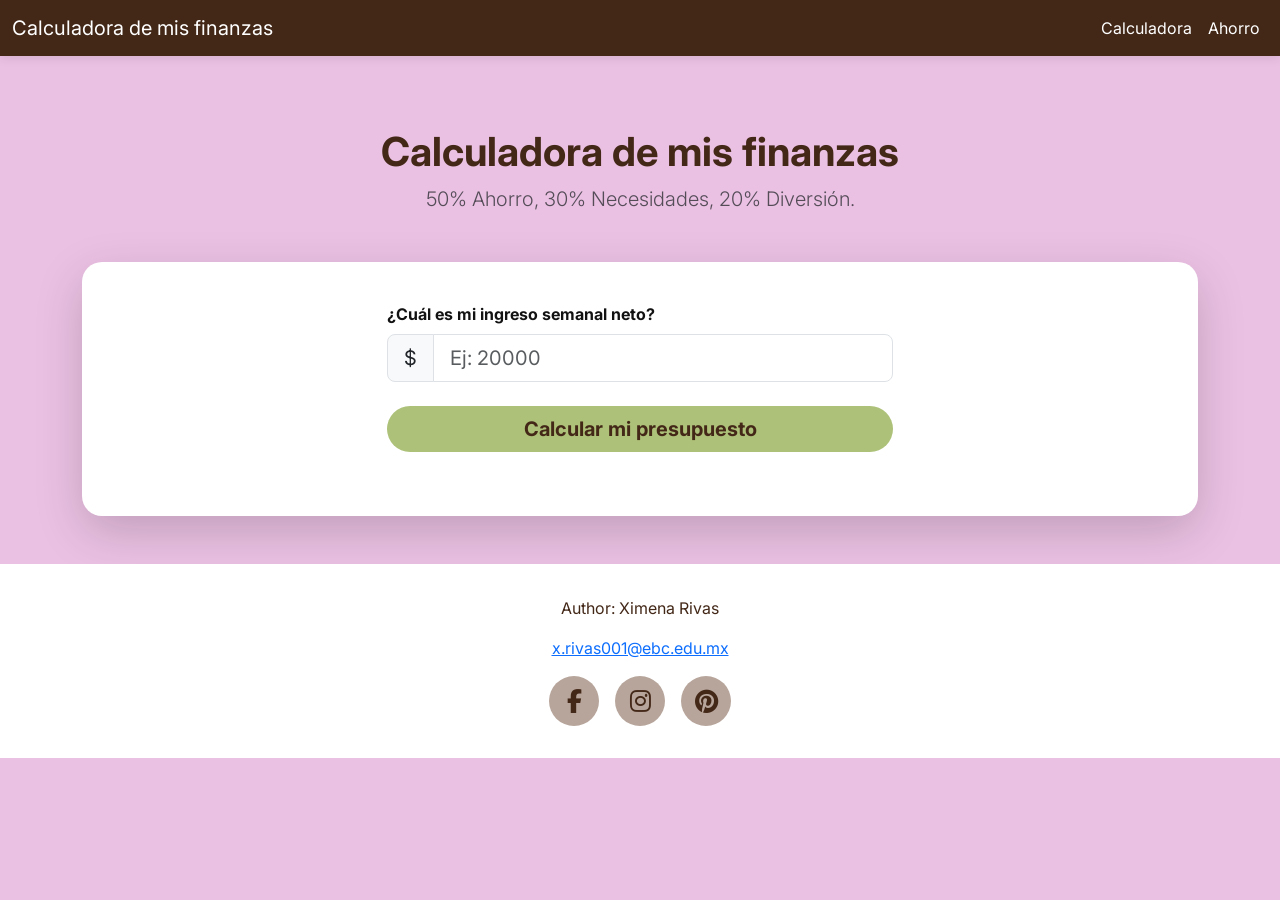
==== calculadora/index.html @ d199ebe6 "Add files via upload" ====
<!DOCTYPE html>
<html>
<head>
<title>Calculadora</title>

 <!-- Bootstrap CSS -->
    <link href="https://cdn.jsdelivr.net/npm/bootstrap@5.3.3/dist/css/bootstrap.min.css" rel="stylesheet">
    
    <!-- Fuente  (Estilo Bancario Moderno) -->
    <link href="https://fonts.googleapis.com/css2?family=Inter:wght@300;400;600;700&display=swap" rel="stylesheet">
    
    <!-- Iconos (FontAwesome) para ilustrar las categorías -->
    <link rel="stylesheet" href="https://cdnjs.cloudflare.com/ajax/libs/font-awesome/6.4.0/css/all.min.css">
    
    <!--Mis estilos-->
    <link rel="stylesheet" href="css/style.css">
</head>
<body>
<nav class="navbar navbar-expand-lg navbar-custom fixed-top">
        <div class="container-fluid">
            <a class="navbar-brand" href="#"> Calculadora de mis finanzas</a>
            
            <button class="navbar-toggler" type="button" data-bs-toggle="offcanvas" data-bs-target="#offcanvasMenu" aria-controls="offcanvasMenu" aria-label="Toggle navigation">
                <span class="navbar-toggler-icon"></span>
            </button>
            
            <!-- Menú Desktop -->
            <div class="collapse navbar-collapse" id="navbarNavDesktop">
                <ul class="navbar-nav ms-auto">
                    <li class="nav-item"><a class="nav-link active" href="index.html">Calculadora</a></li>
                    <!-- ¡ENLACE ACTUALIZADO! -->
                    
                    <li class="nav-item"><a class="nav-link" href="#">Ahorro</a></li>
                </ul>
            </div>
        </div>
    </nav>
    
    <!-- OFFCANVAS MÓVIL (Tu diseño solicitado) -->
    <div class="offcanvas offcanvas-end" tabindex="-1" id="offcanvasMenu" aria-labelledby="offcanvasMenuLabel">
      <div class="offcanvas-header">
        <h5 class="offcanvas-title" id="offcanvasMenuLabel">MENÚ FINANCIERO</h5>
        <button type="button" class="btn-close btn-close-white" data-bs-dismiss="offcanvas" aria-label="Close"></button>
      </div>
      <div class="offcanvas-body">
        <ul class="navbar-nav justify-content-end flex-grow-1 pe-3">
            <li class="nav-item"><a class="nav-link active" href="index.html" data-bs-dismiss="offcanvas">Calculadora</a></li>
            <li class="nav-item"><a class="nav-link" href="#" data-bs-dismiss="offcanvas">Contáctanos</a></li>
        </ul>
      </div>
    </div>

    <!--
    ==================================================
    === CUERPO PRINCIPAL: CALCULADORA 50/30/20
    ==================================================
    -->
    <div class="container my-5 content-wrapper">
        <div class="text-center mb-5">
            <h1 class="main-title">Calculadora de mis finanzas</h1>
            <p class="lead text-muted">50% Ahorro, 30% Necesidades, 20% Diversión.</p>
        </div>

        <div class="calculator-card shadow-lg">
            
            <!-- SECCIÓN 1: ENTRADA DE DATOS -->
            <div class="row justify-content-center mb-4">
                <div class="col-md-8 col-lg-6">
                    <label for="netIncome" class="form-label fw-bold">¿Cuál es mi ingreso semanal neto?</label>
                    <div class="input-group input-group-lg">
                        <span class="input-group-text bg-light">$</span>
                        <input type="number" class="form-control" id="netIncome" placeholder="Ej: 20000">
                    </div>
                    <div class="d-grid gap-2 mt-4">
                        <button class="btn btn-calculate btn-lg" onclick="calculateBudget()">
                            Calcular mi presupuesto
                        </button>
                    </div>
                </div>
            </div>

            <!-- SECCIÓN 2: RESULTADOS VISUALES (OCULTO AL INICIO) -->
            <div id="resultsSection" class="d-none animate-fade-in">
                <hr class="my-5">
                
                <h3 class="text-center mb-4" style="color: var(--color-primary);">Así deberías distribuir tu dinero si eres estudiante:</h3>

                <!-- GRÁFICO CSS PURO -->
                <div class="chart-container mb-5">
                    <div class="pie-chart" id="budgetChart"></div>
                </div>

                <!-- TARJETAS DE DESGLOSE (GRID SYSTEM) -->
                <div class="row g-4">
                    
                    <!-- 50% NECESIDADES -->
                    <div class="col-12 col-md-4">
                        <div class="card h-100 result-card border-needs">
                            <div class="card-body text-center">
                                <div class="icon-circle bg-needs mb-3">
                                    <i class="fa-solid fa-house"></i>
                                </div>
                                <h5 class="card-title text-needs">50% Ahorro</h5>
                                <p class="display-6 fw-bold" id="valNeeds">$0</p>
                                <p class="card-text small text-muted">Fondo de emergencia, regalos, pago de deudas.</p>
                            </div>
                        </div>
                    </div>

                    <!-- 30% GUSTOS -->
                    <div class="col-12 col-md-4">
                        <div class="card h-100 result-card border-wants">
                            <div class="card-body text-center">
                                <div class="icon-circle bg-wants mb-3">
                                    <i class="fa-solid fa-plane"></i>
                                </div>
                                <h5 class="card-title text-wants">30% Necesidades</h5>
                                <p class="display-6 fw-bold" id="valWants">$0</p>
                                <p class="card-text small text-muted">Comida, escuela, gasolina.</p>
                            </div>
                        </div>
                    </div>

                    <!-- 20% AHORRO -->
                    <div class="col-12 col-md-4">
                        <div class="card h-100 result-card border-savings">
                            <div class="card-body text-center">
                                <div class="icon-circle bg-savings mb-3">
                                    <i class="fa-solid fa-piggy-bank"></i>
                                </div>
                                <h5 class="card-title text-savings">20% Diversión</h5>
                                <p class="display-6 fw-bold" id="valSavings">$0</p>
                                <p class="card-text small text-muted">Salidas, ropa, maquillaje, hobbies.</p>
                            </div>
                        </div>
                    </div>

                </div> <!-- Fin Row -->
            </div> <!-- Fin Results -->

        </div>
    </div>

<footer id="main-footer">
    <p>Author: Ximena Rivas</p>
  <p><a href="mailto:x.rivas001@ebc.edu.mx">x.rivas001@ebc.edu.mx</a></p>
      <div class="social">
      <a href="#"><i class="fab fa-facebook-f"> </i></a>
      <a href="#"><i class="fab fa-instagram"> </i></a>
      <a href="#"><i class="fab fa-pinterest"> </i></a>
      </div>
      
    </footer>

    <!-- Bootstrap Bundle with Popper -->
    <script src="https://cdn.jsdelivr.net/npm/bootstrap@5.3.3/dist/js/bootstrap.bundle.min.js"></script>

    <!--LÓGICA JS-->
    <script src="js/script.js"></script>
</body>
</html>
---- calculadora/css/style.css ----
/* Variables y colores generales */
:root {
    --color-primary: #432818;   /* Café oscuro */
    --color-needs: #432818;     /* Café oscuro */
    --color-wants: #e07a5f;     /* Salmón */
    --color-savings: #adc178;   /* Verde claro */
    
    --color-bg: #F4F4F4;
    --color-text: #121212;
}

body {
    font-family: 'Inter', sans-serif;
    background-color: var(--color-bg);
    color: var(--color-text);
    padding-top: 80px; /* Espacio para el navbar fijo */
}

/* === NAVBAR Y OFFCANVAS (CONSERVADOS) === */
.navbar-custom {
    background-color: var(--color-primary);
    box-shadow: 0 2px 10px rgba(0,0,0,0.1);
}
.navbar-brand, .nav-link {
    color: white !important;
}
.offcanvas-header {
    background-color: var(--color-primary);
    color: white;
}
.offcanvas-title {
    color: white;
}

/* === TARJETA PRINCIPAL === */
.calculator-card {
    background-color: white;
    border-radius: 20px;
    padding: 40px;
    border: none;
}

.main-title {
    color: var(--color-primary);
    font-weight: 700;
}

/* === BOTÓN DE CALCULAR === */
.btn-calculate {
    background-color: var(--color-savings); /* Amarillo llamativo */
    color: var(--color-primary);
    font-weight: 700;
    border: none;
    border-radius: 50px;
    transition: transform 0.2s;
}
.btn-calculate:hover {
    background-color: #dde5b6;
    transform: scale(1.02);
}

/* === ESTILOS DE RESULTADOS (LAS 3 TARJETAS) === */
.result-card {
    border: none;
    background-color: #f9f9f9;
    border-radius: 15px;
    transition: transform 0.3s;
}
.result-card:hover {
    transform: translateY(-5px);
    box-shadow: 0 10px 20px rgba(0,0,0,0.05);
}

/* Bordes superiores de colores */
.border-needs { border-top: 5px solid var(--color-needs); }
.border-wants { border-top: 5px solid var(--color-wants); }
.border-savings { border-top: 5px solid var(--color-savings); }

/* Textos de colores */
.text-needs { color: var(--color-needs); }
.text-wants { color: var(--color-wants); }
.text-savings { color: #dcb342; /* Un poco más oscuro para leerse bien */ }

/* Círculos de iconos */
.icon-circle {
    width: 60px;
    height: 60px;
    border-radius: 50%;
    margin: 0 auto;
    display: flex;
    align-items: center;
    justify-content: center;
    color: white;
    font-size: 1.5rem;
}
.bg-needs { background-color: var(--color-needs); }
.bg-wants { background-color: var(--color-wants); }
.bg-savings { background-color: var(--color-savings); }

/* === GRÁFICO DE PASTEL (CSS PURO) === */
.chart-container {
    display: flex;
    justify-content: center;
    align-items: center;
}
.pie-chart {
    width: 200px;
    height: 200px;
    border-radius: 50%;
    /* Truco de CSS para hacer un gráfico circular con gradiente cónico */
    background: conic-gradient(
        var(--color-needs) 0% 50%,   /* 0 a 50% Azul */
        var(--color-wants) 50% 80%,  /* 50 a 80% Aqua (30% total) */
        var(--color-savings) 80% 100% /* 80 a 100% Amarillo (20% total) */
    );
    box-shadow: 0 4px 15px rgba(0,0,0,0.2);
    position: relative;
}
/* Agujero del centro para hacerlo "Donut Chart" */
.pie-chart::after {
    content: "FINXIME";
    position: absolute;
    top: 50%; left: 50%;
    transform: translate(-50%, -50%);
    width: 120px; height: 120px;
    background: white;
    border-radius: 50%;
    display: flex;
    align-items: center;
    justify-content: center;
    font-weight: bold;
    color: var(--color-primary);
}

/* Animación simple */
.animate-fade-in {
    animation: fadeIn 0.8s ease-in-out;
}
@keyframes fadeIn {
    from { opacity: 0; transform: translateY(20px); }
    to { opacity: 1; transform: translateY(0); }
}

/* Ajustes Móviles */
@media (max-width: 768px) {
    .calculator-card { padding: 20px; }
    .display-6 { font-size: 1.5rem; }
}

/* MEDIAS QUERIES PARA DIFERENTES DISPOSITIVOS*/

/* Ajusta el color del body, al cambiar el tamaño de la página*/

/* PANTALLA PEQUEÑA */

@media (max-width: 700px){
  body{
    background-color:#afacae;
    flex-direction: row;
  }
}

/* PANTALLA MEDIANA */

@media (min-width: 900px){
  body{
    background-color:#bea693;
    flex-direction: column;
  }
}

/* PANTALLA GRANDE */

@media (min-width: 1200px){
  body{
    background-color:#ebc1e3;
    flex-direction: column;
  }
}

/* PANTALLA EXTRA GRANDE */

@media (min-width: 1500px){
  body{
    background-color:#faf0ca;
    flex-direction: column;
  }
}

footer{
  background: white;
  color:#432818;
  text-align:center;
  padding: 2rem;
  margin-top: 2rem;
}

.social{
  display:flex;
  gap: 1rem;
  justify-content: center;
  margin-top: 1rem;
}

.social a{
  display: inline-flex;
  align-items: center;
  justify-content: center;
  width: 50px;
  height: 50px;
  background: #b7a59b;
  color:#432818;
  border-radius: 50%;
  text-decoration: none;
  font-size:1.5rem;
}
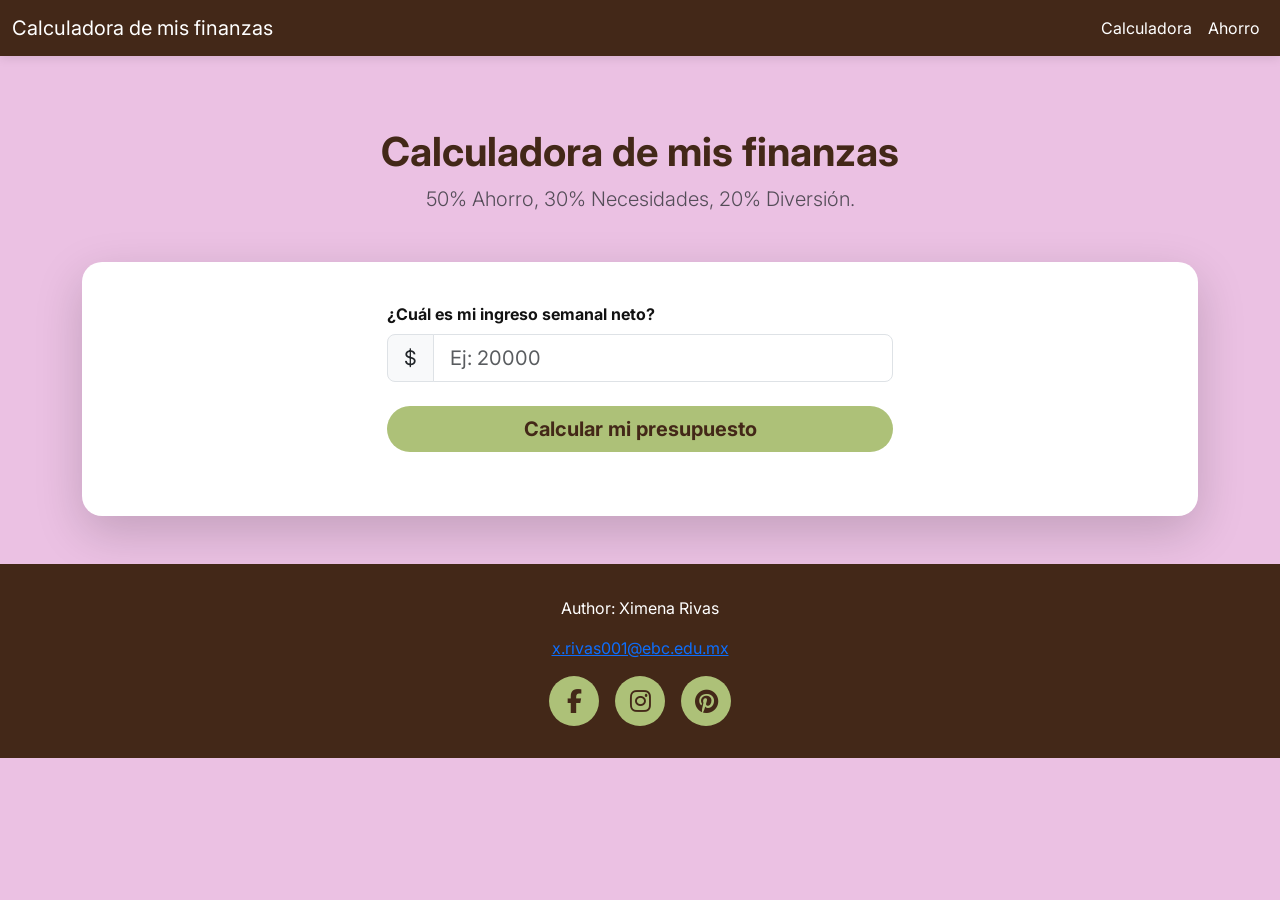
==== commit 838c6dcf: "reemplazar" ====
--- a/calculadora/index.html
+++ b/calculadora/index.html
@@ -27,7 +27,7 @@
             <!-- Menú Desktop -->
             <div class="collapse navbar-collapse" id="navbarNavDesktop">
                 <ul class="navbar-nav ms-auto">
-                    <li class="nav-item"><a class="nav-link active" href="index.html">Calculadora</a></li>
+                    <li class="nav-item"><a class="nav-link active" href="index1.html">Calculadora</a></li>
                     <!-- ¡ENLACE ACTUALIZADO! -->
                     
                     <li class="nav-item"><a class="nav-link" href="#">Ahorro</a></li>
@@ -44,7 +44,7 @@
       </div>
       <div class="offcanvas-body">
         <ul class="navbar-nav justify-content-end flex-grow-1 pe-3">
-            <li class="nav-item"><a class="nav-link active" href="index.html" data-bs-dismiss="offcanvas">Calculadora</a></li>
+            <li class="nav-item"><a class="nav-link active" href="index1.html" data-bs-dismiss="offcanvas">Calculadora</a></li>
             <li class="nav-item"><a class="nav-link" href="#" data-bs-dismiss="offcanvas">Contáctanos</a></li>
         </ul>
       </div>
--- a/calculadora/css/style.css
+++ b/calculadora/css/style.css
@@ -188,8 +188,8 @@
 }
 
 footer{
-  background: white;
-  color:#432818;
+  background: #432818;
+  color:white;
   text-align:center;
   padding: 2rem;
   margin-top: 2rem;
@@ -208,7 +208,7 @@
   justify-content: center;
   width: 50px;
   height: 50px;
-  background: #b7a59b;
+  background: #adc178;
   color:#432818;
   border-radius: 50%;
   text-decoration: none;
